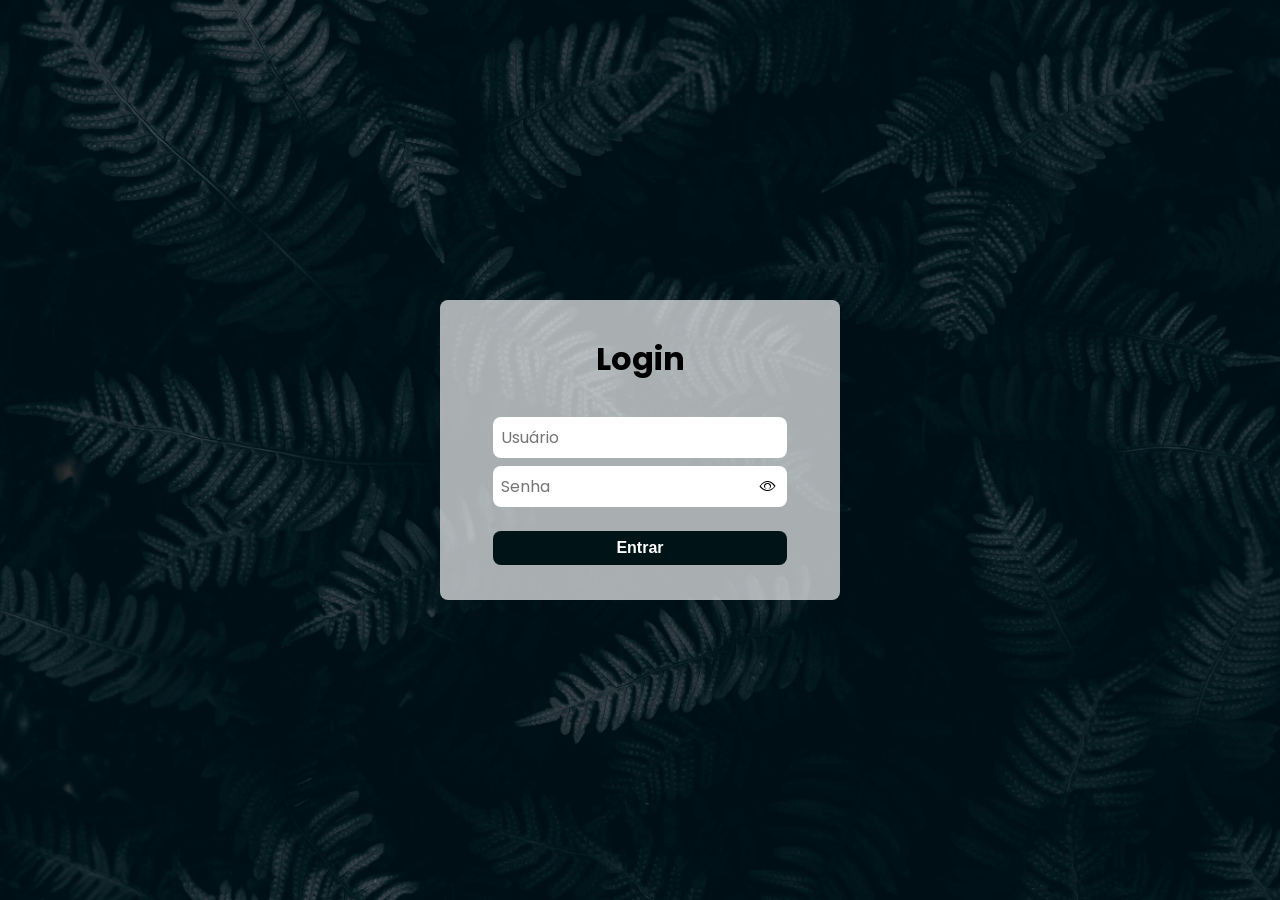
==== index.html @ 0ca7db81 "Add files via upload" ====
<!DOCTYPE html>
<html lang="pt-br">

<head>
    <meta charset="UTF-8">
    <meta name="viewport" content="width=device-width, initial-scale=1.0">
    <link rel="stylesheet" href="./src/assets/styles/login.css">
    <link rel="stylesheet" href="https://cdn.jsdelivr.net/npm/bootstrap-icons@1.13.1/font/bootstrap-icons.min.css">
    <title>Login</title>
</head>

<body>
    <main>
        <h1>Login</h1>
        <form id="form-login" method="post">
            <div class="login-usuario">
                <input type="text" placeholder="Usuário" name="usuario" id="usuario" maxlength="12" required>
            </div>
            <div class="login-senha">
                <input type="password" name="senha" id="senha" maxlength="8" size='8' placeholder="Senha" required>

                <button id="btn-mostrar-senha">
                    <i class="bi bi-eye"></i>
                </button>
            </div>
            <button type="submit" id="btn-entrar">Entrar</button>
        </form>
    </main>

    <script src="./src/assets/scripts/login.js"></script>
</body>

</html>
---- src/assets/styles/login.css ----
@import url(./main.css);

main{
    display: flex;
    flex-direction: column;
    align-items: center;
    justify-content: space-evenly;
    gap: 1rem;
    min-width: 400px;
    min-height: 300px;
    background-color: var(--cor-de-fundo-login);
    border-radius: .5rem;
    padding: 1rem;
    transform: translateX(-400px);
    animation: slideIn 3s forwards;
}

main h1{
    font-size: 2rem;
}

main #form-login{
    display: flex;
    flex-direction: column;
    align-items: center;
    justify-content: center;
    gap: .5rem;
    width: 100%;
}

main #form-login input,main #form-login button{
    border-radius: .5rem;
}

main #form-login input{
    font-family: var(--fonte);
    cursor: text;
    padding: .5rem;
    font-size: 1rem;
    width: 80%;
}

main #form-login input:focus{
    outline: var(--cor-fundo-botao) solid .18rem;
}

main #form-login .login-usuario, main #form-login .login-senha{
    display: flex;
    align-items: center;
    justify-content: center;
    width: 100%;
}

main #form-login .login-senha #btn-mostrar-senha{
    position: absolute;
    right: 16%;
    cursor: pointer;
    background: none;
}

main #form-login #btn-entrar{
    cursor: pointer;
    padding: .5rem;
    font-size: 1rem;
    font-weight: 700;
    background-color: var(--cor-fundo-botao);
    color: var(--cor-texto);
    margin-top: 1rem;
    width: 80%;
}

main #form-login #btn-entrar:hover{
    background-color: var(--cor-fundo-botao-hover);
}

@keyframes slideIn{
    to{transform: translateX(0);}
}
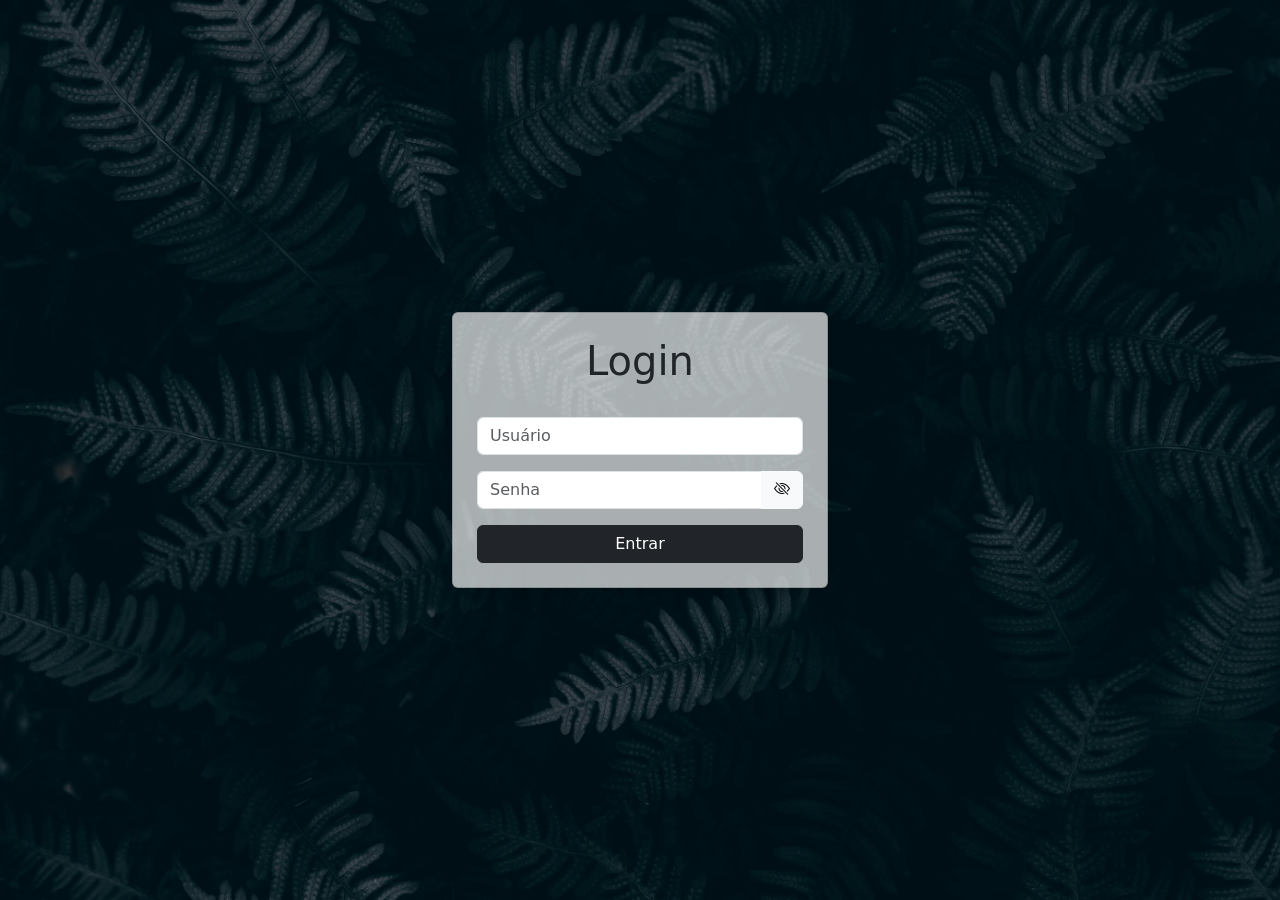
==== commit 9af3d8cb: "add bootstrap na página de login" ====
--- a/index.html
+++ b/index.html
@@ -5,26 +5,37 @@
     <meta charset="UTF-8">
     <meta name="viewport" content="width=device-width, initial-scale=1.0">
     <link rel="stylesheet" href="./src/assets/styles/login.css">
+    <link href="https://cdn.jsdelivr.net/npm/bootstrap@5.3.8/dist/css/bootstrap.min.css" rel="stylesheet"
+        integrity="sha384-sRIl4kxILFvY47J16cr9ZwB07vP4J8+LH7qKQnuqkuIAvNWLzeN8tE5YBujZqJLB" crossorigin="anonymous">
     <link rel="stylesheet" href="https://cdn.jsdelivr.net/npm/bootstrap-icons@1.13.1/font/bootstrap-icons.min.css">
     <title>Login</title>
 </head>
 
 <body>
     <main>
-        <h1>Login</h1>
-        <form id="form-login" method="post">
-            <div class="login-usuario">
-                <input type="text" placeholder="Usuário" name="usuario" id="usuario" maxlength="12" required>
+        <div class="container">
+            <div class="card p-4 shadow">
+                <h1 class="text-center pb-4">Login</h1>
+                <div class="row">
+                    <div class="column">
+                        <form id="form-login" method="post">
+                            <div class="mb-3">
+                                <input type="text" class="form-control" placeholder="Usuário" name="usuario"
+                                    id="usuario" maxlength="12" required>
+                            </div>
+                            <div class="input-group mb-3">
+                                <input type="password" class="form-control" name="senha" id="senha"
+                                    maxlength="4" placeholder="Senha" required>
+                                <button class="btn btn-light" type="button" id="togglePassword">
+                                    <i class="bi bi-eye-slash" id="toggleIcon"></i>
+                                </button>
+                            </div>
+                            <button type="submit" id="btn-entrar" class="btn btn-dark w-100">Entrar</button>
+                        </form>
+                    </div>
+                </div>
             </div>
-            <div class="login-senha">
-                <input type="password" name="senha" id="senha" maxlength="8" size='8' placeholder="Senha" required>
-
-                <button id="btn-mostrar-senha">
-                    <i class="bi bi-eye"></i>
-                </button>
-            </div>
-            <button type="submit" id="btn-entrar">Entrar</button>
-        </form>
+        </div>
     </main>
 
     <script src="./src/assets/scripts/login.js"></script>
--- a/src/assets/styles/login.css
+++ b/src/assets/styles/login.css
@@ -1,76 +1,21 @@
 @import url(./main.css);
 
-main{
-    display: flex;
-    flex-direction: column;
-    align-items: center;
-    justify-content: space-evenly;
-    gap: 1rem;
+.container{
     min-width: 400px;
-    min-height: 300px;
-    background-color: var(--cor-de-fundo-login);
-    border-radius: .5rem;
-    padding: 1rem;
     transform: translateX(-400px);
     animation: slideIn 3s forwards;
 }
 
-main h1{
-    font-size: 2rem;
+.card{
+    background-color: var(--cor-de-fundo-login) !important;
 }
 
-main #form-login{
-    display: flex;
-    flex-direction: column;
-    align-items: center;
-    justify-content: center;
-    gap: .5rem;
-    width: 100%;
+#form-login input{
+    cursor:text;
 }
 
-main #form-login input,main #form-login button{
-    border-radius: .5rem;
-}
-
-main #form-login input{
-    font-family: var(--fonte);
-    cursor: text;
-    padding: .5rem;
-    font-size: 1rem;
-    width: 80%;
-}
-
-main #form-login input:focus{
-    outline: var(--cor-fundo-botao) solid .18rem;
-}
-
-main #form-login .login-usuario, main #form-login .login-senha{
-    display: flex;
-    align-items: center;
-    justify-content: center;
-    width: 100%;
-}
-
-main #form-login .login-senha #btn-mostrar-senha{
-    position: absolute;
-    right: 16%;
-    cursor: pointer;
-    background: none;
-}
-
-main #form-login #btn-entrar{
-    cursor: pointer;
-    padding: .5rem;
-    font-size: 1rem;
-    font-weight: 700;
-    background-color: var(--cor-fundo-botao);
-    color: var(--cor-texto);
-    margin-top: 1rem;
-    width: 80%;
-}
-
-main #form-login #btn-entrar:hover{
-    background-color: var(--cor-fundo-botao-hover);
+#form-login button, i{
+    cursor:pointer;
 }
 
 @keyframes slideIn{
